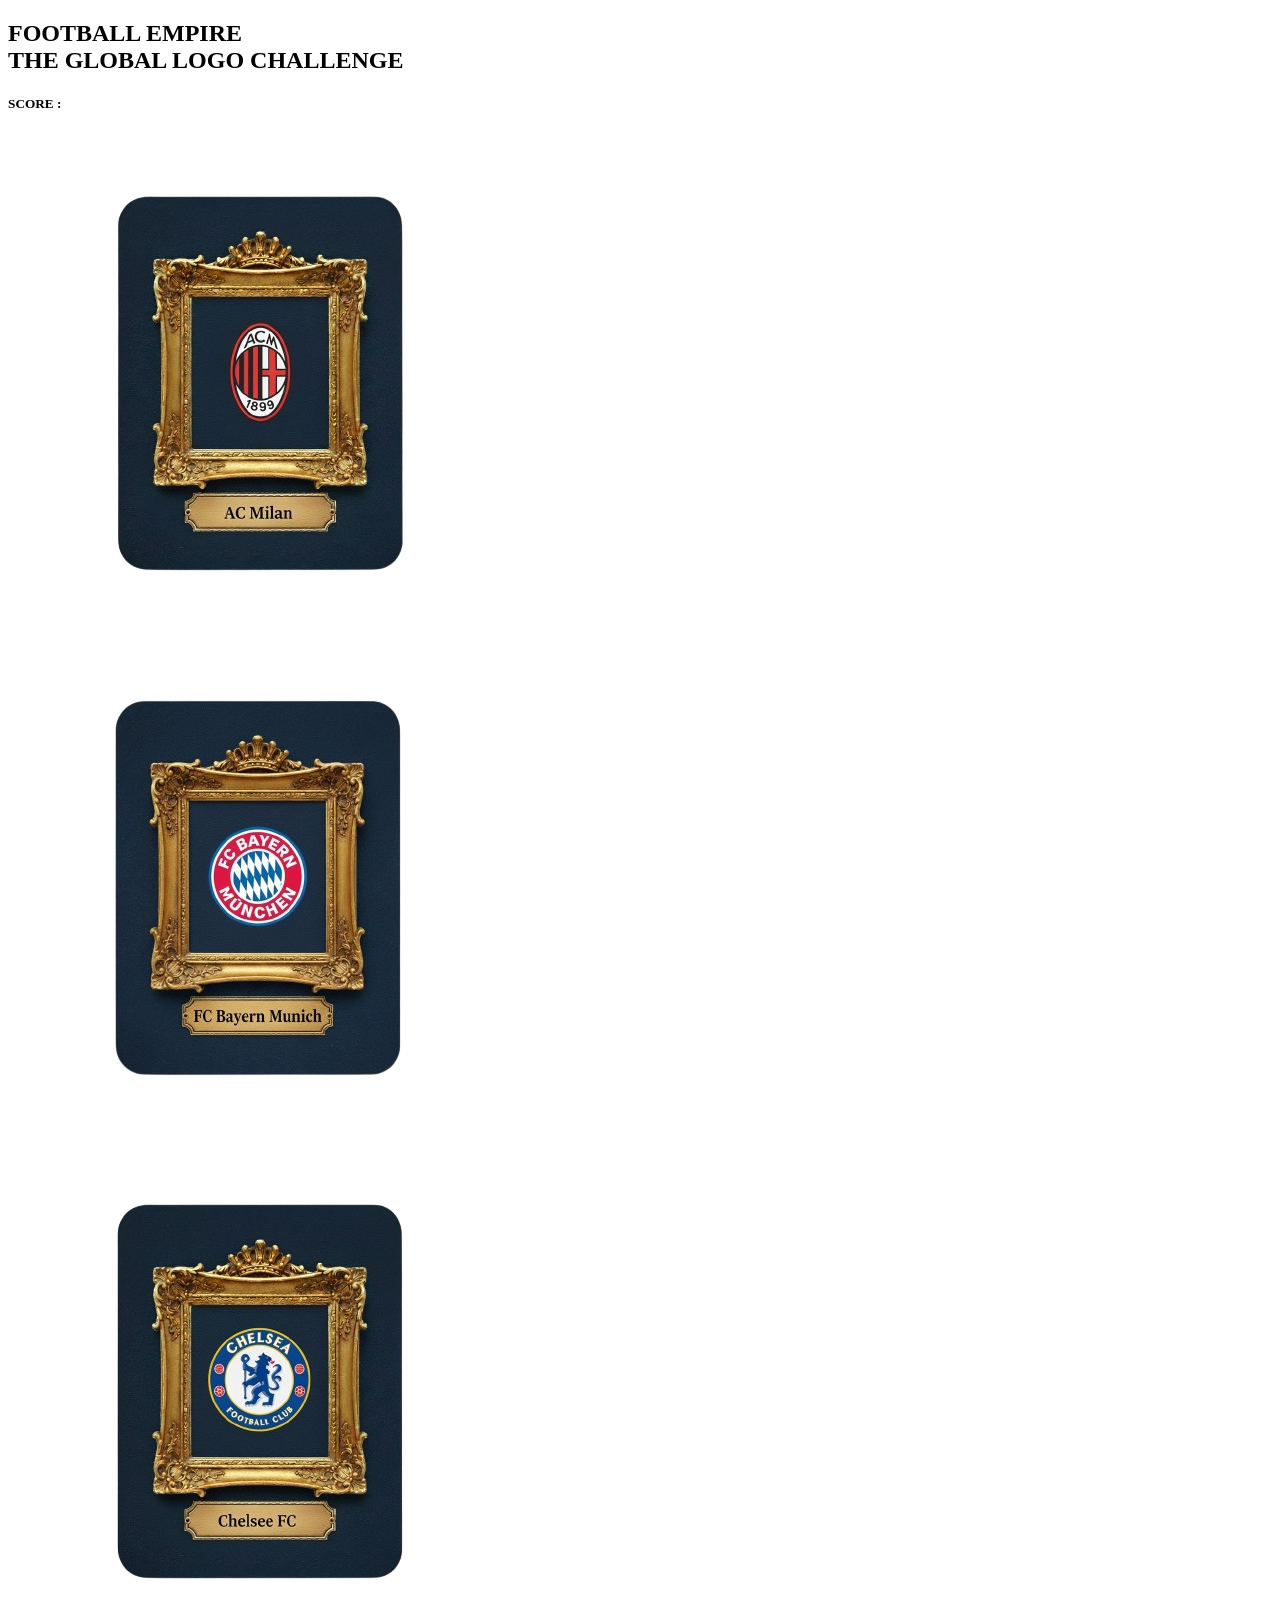
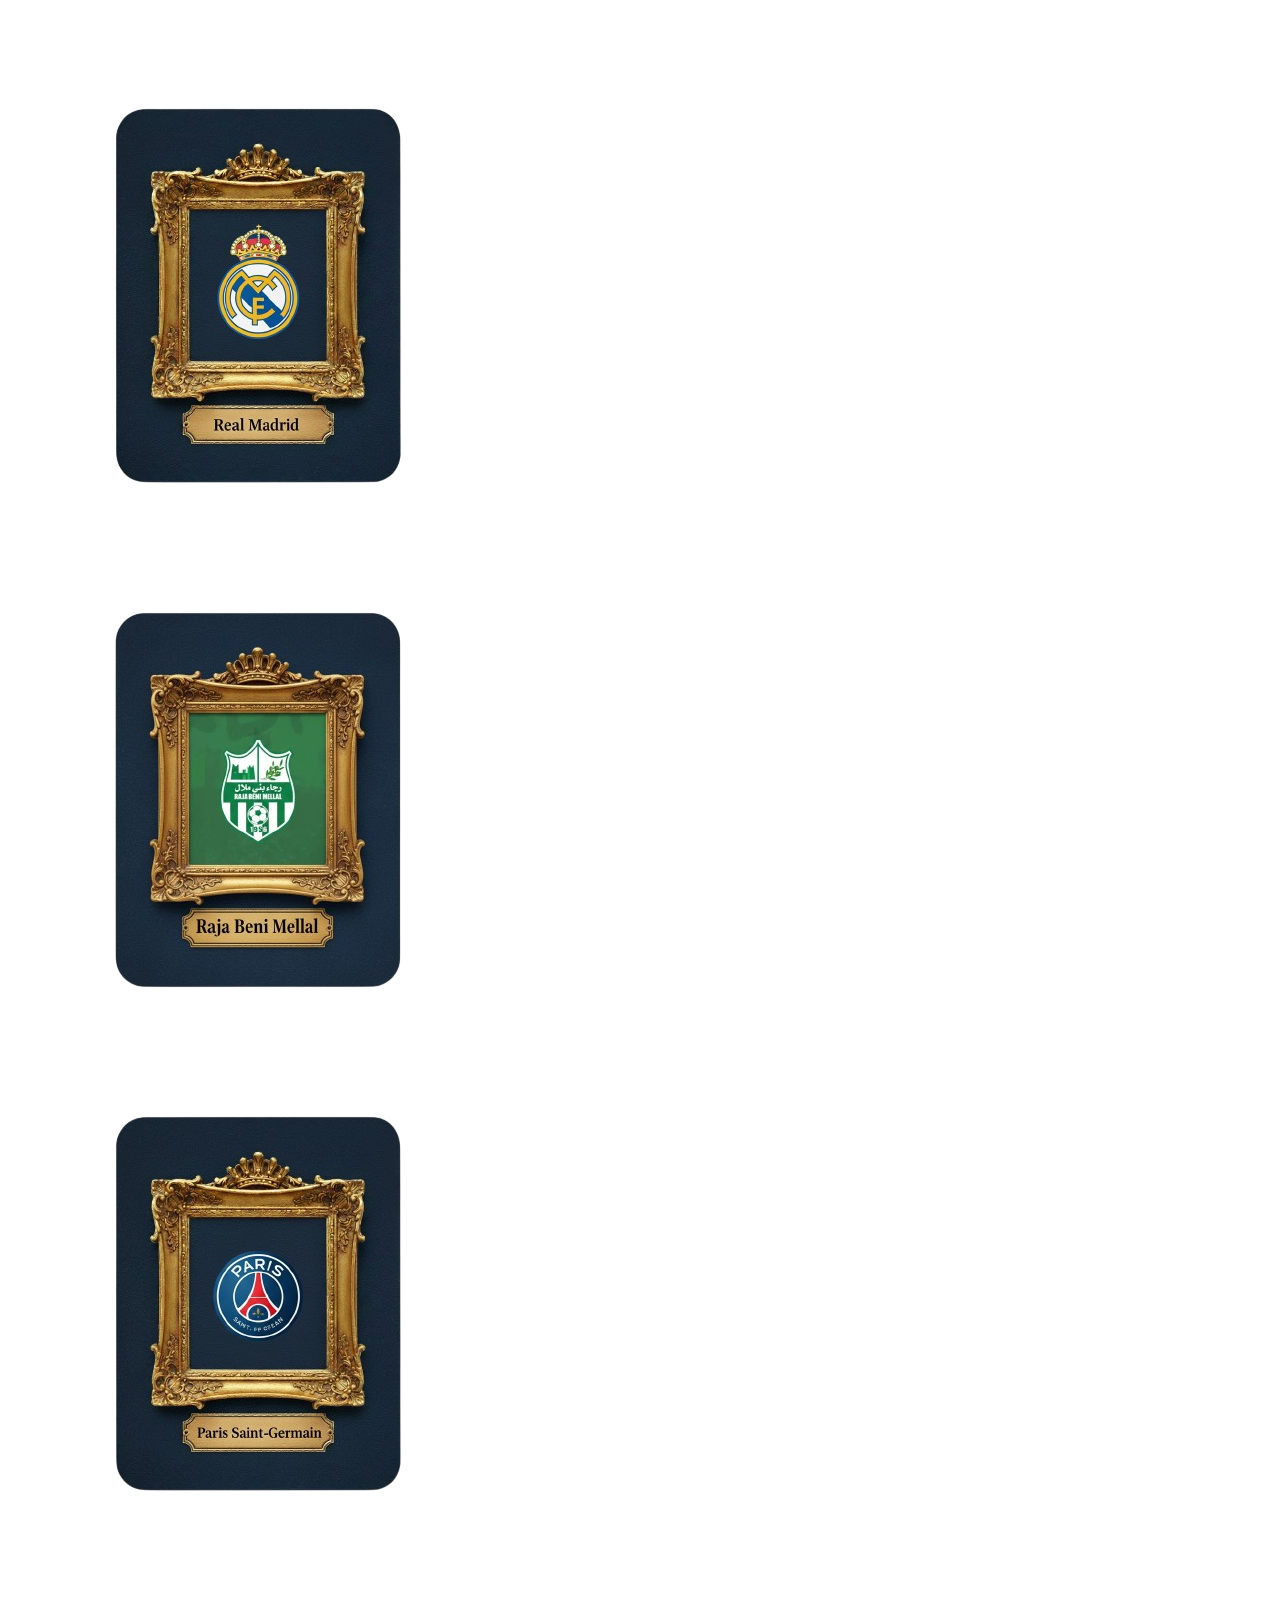
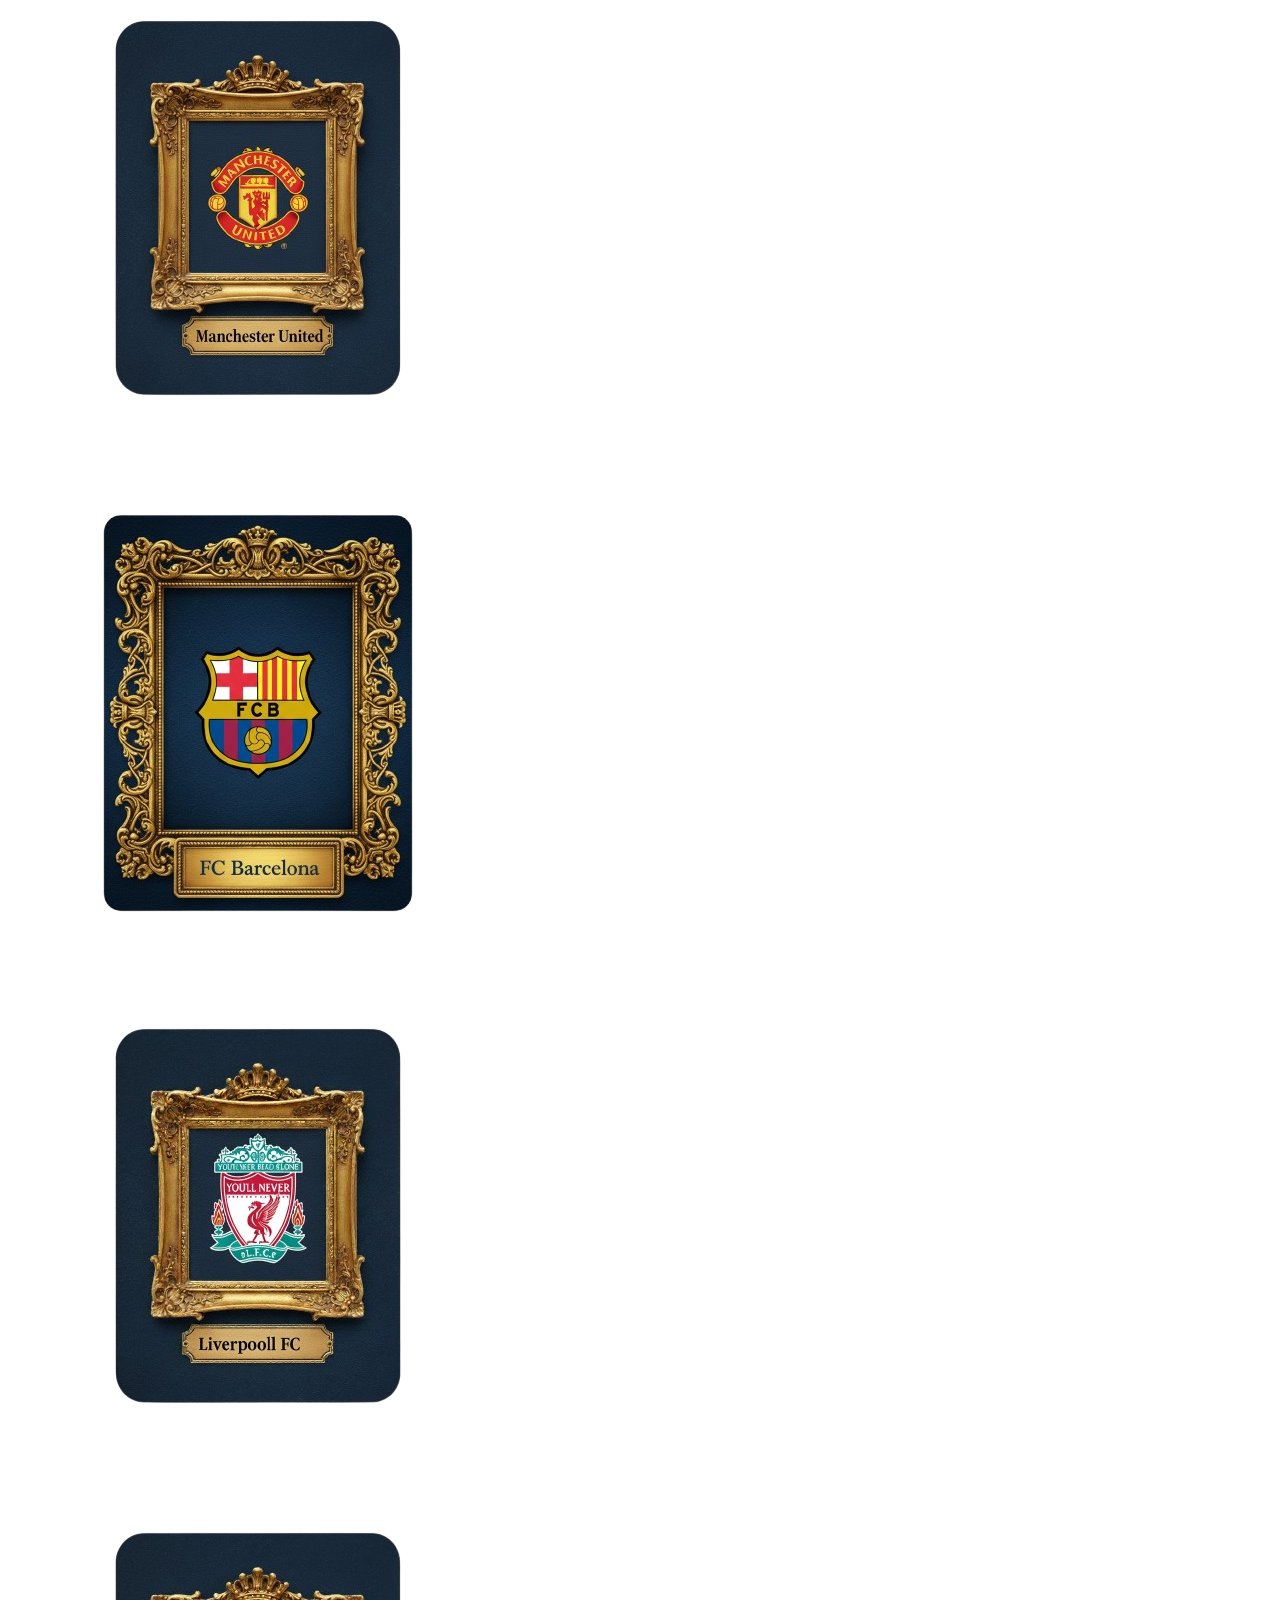
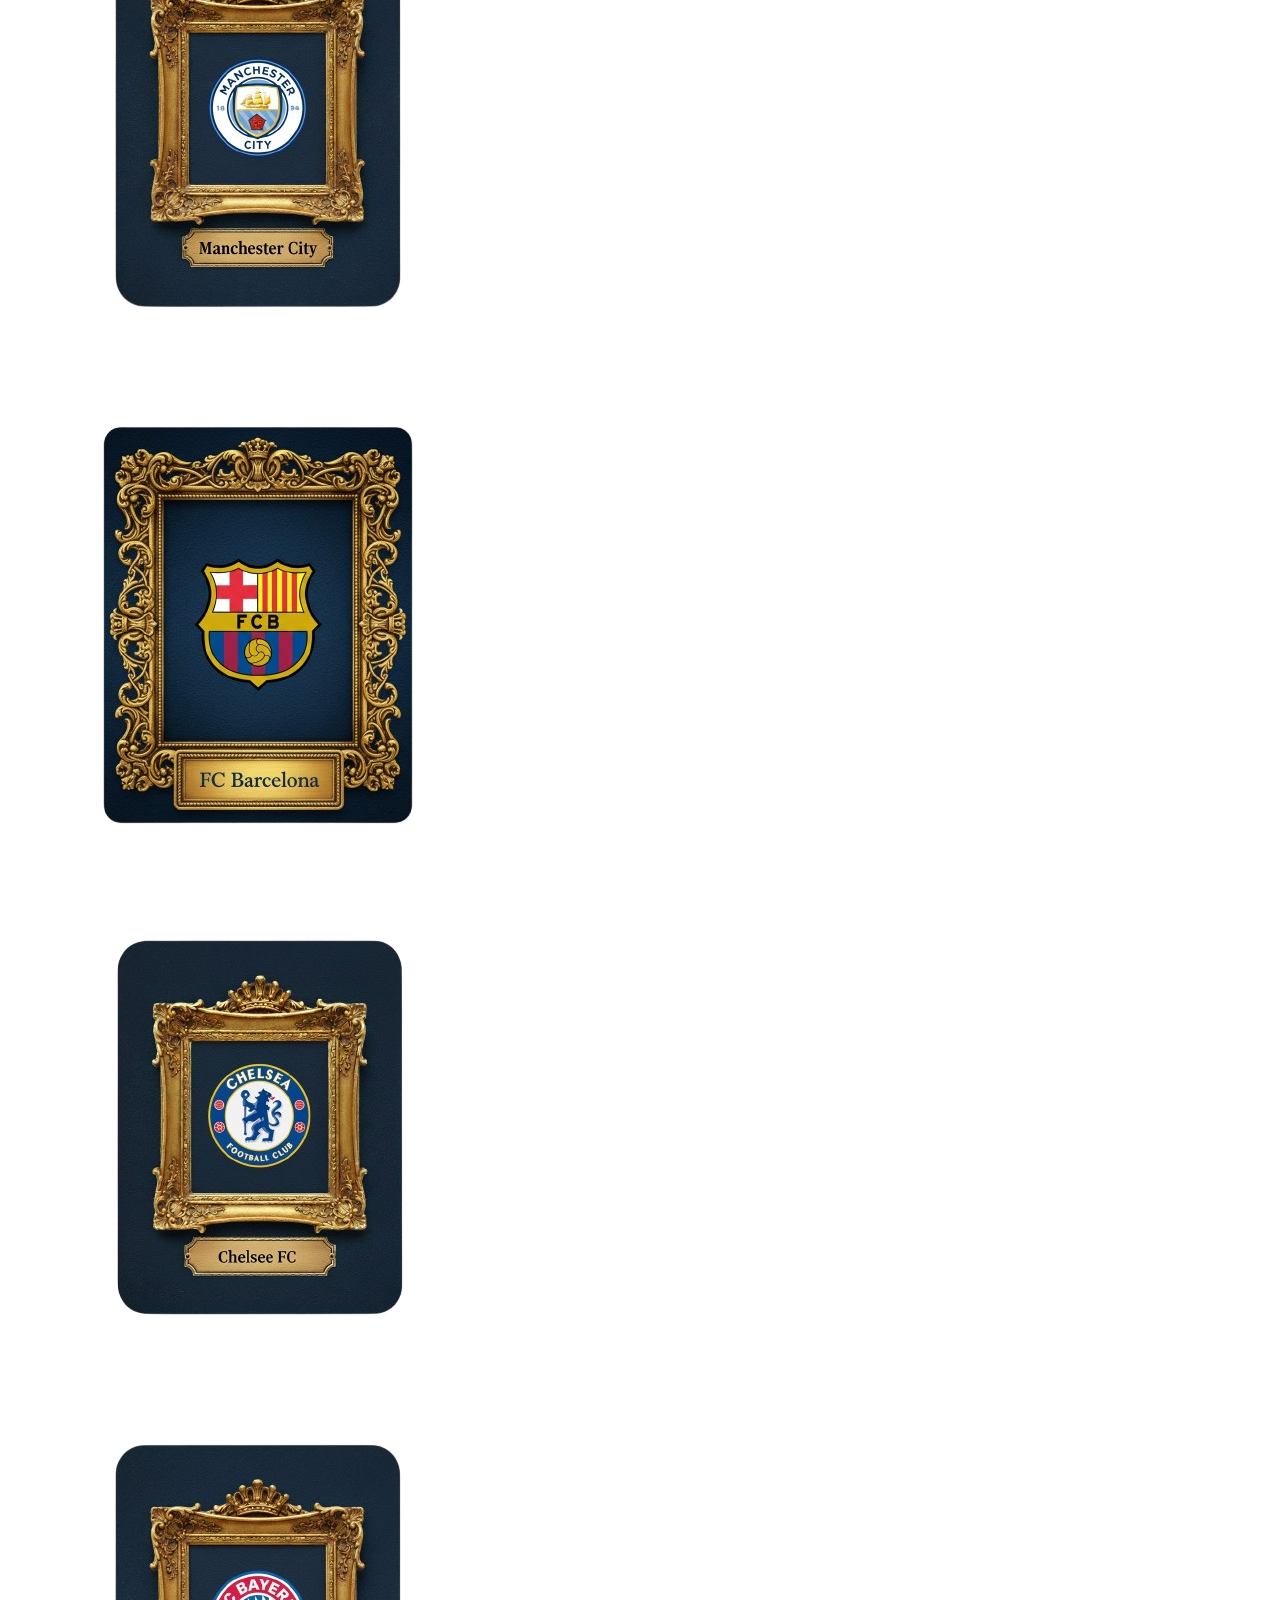
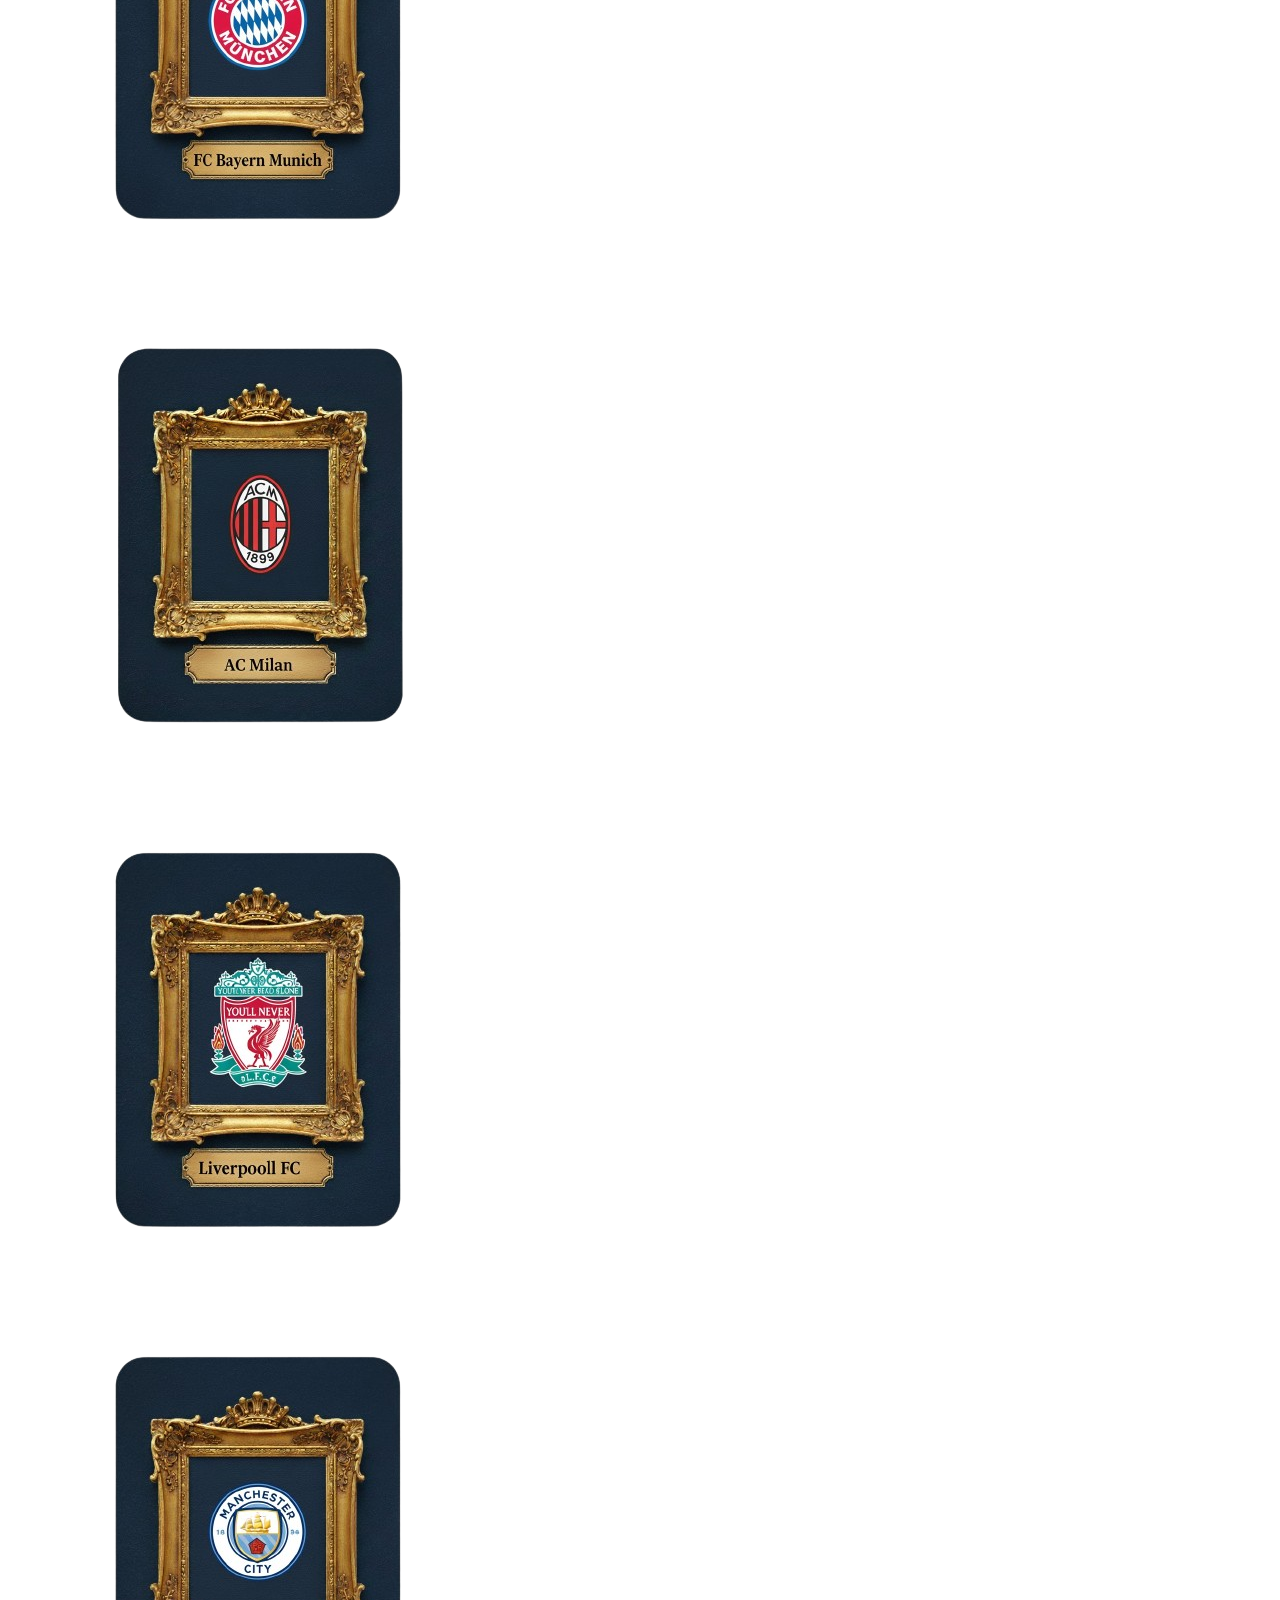
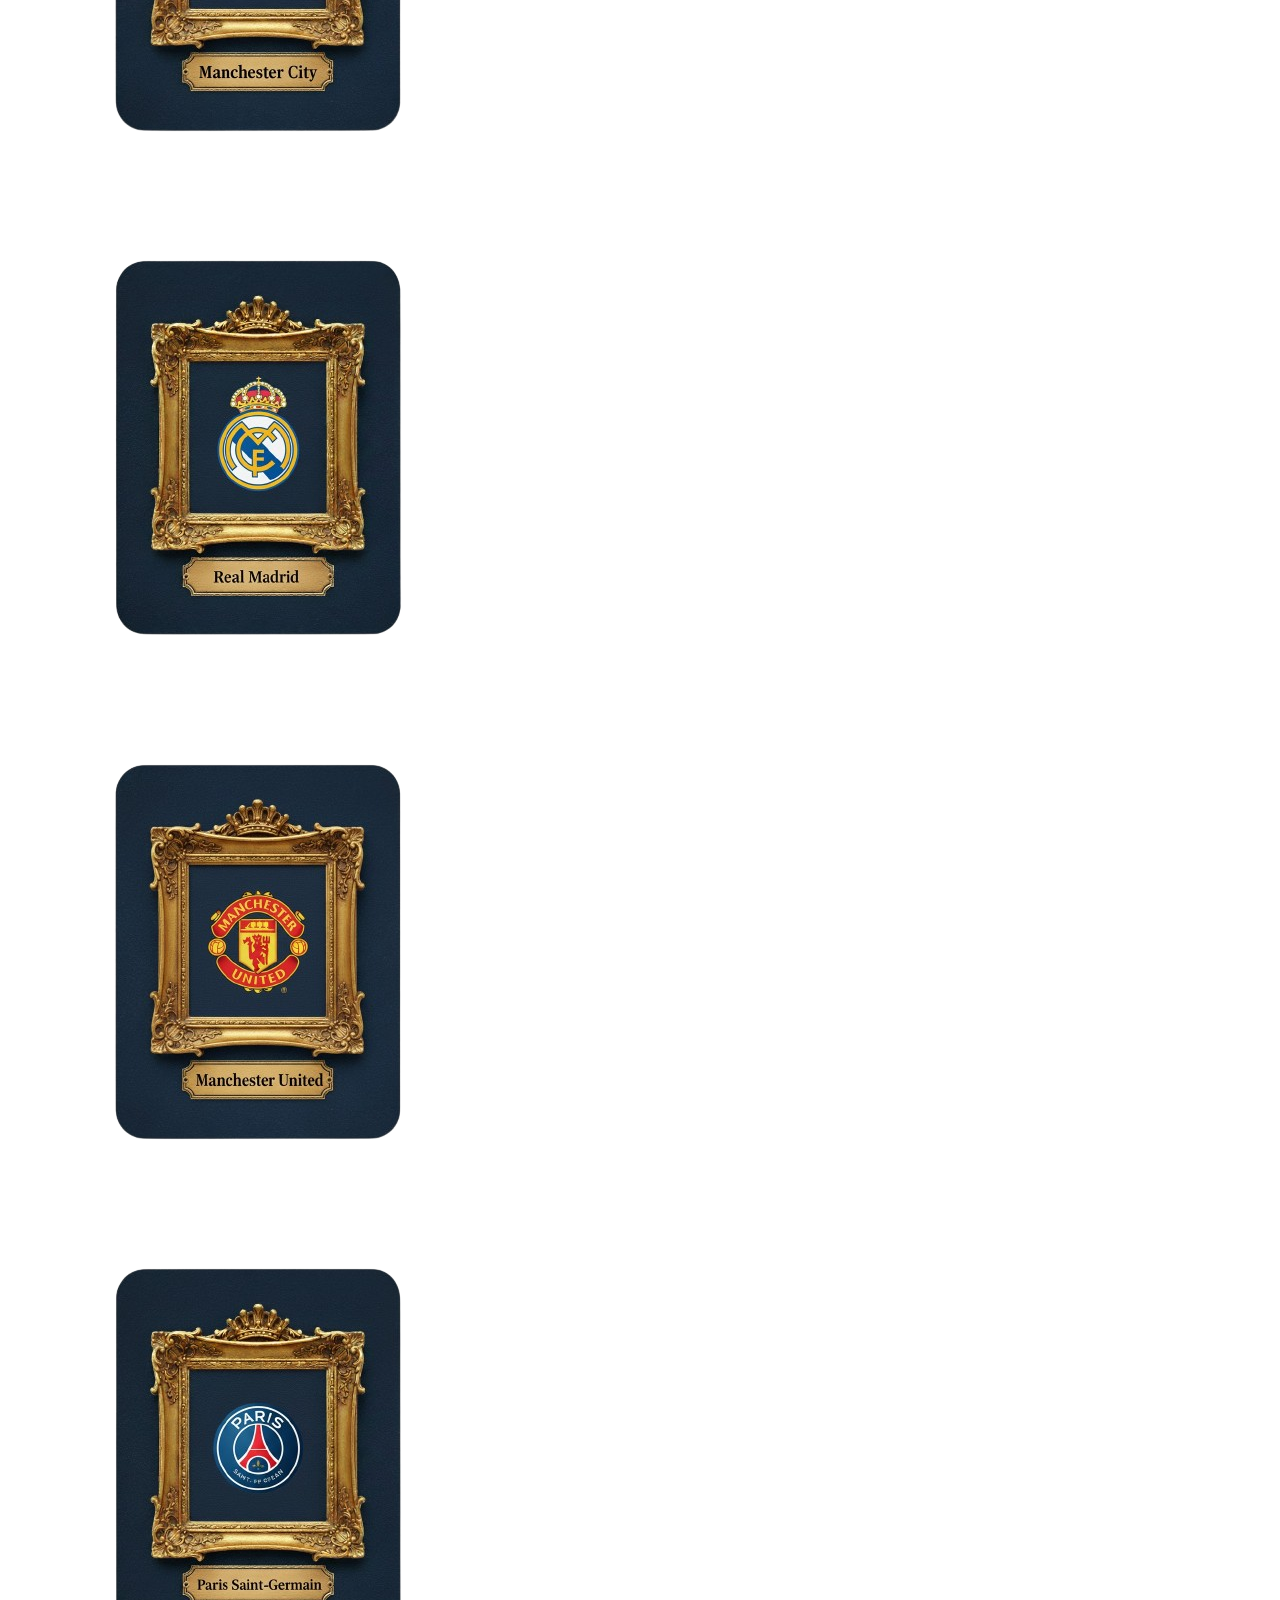
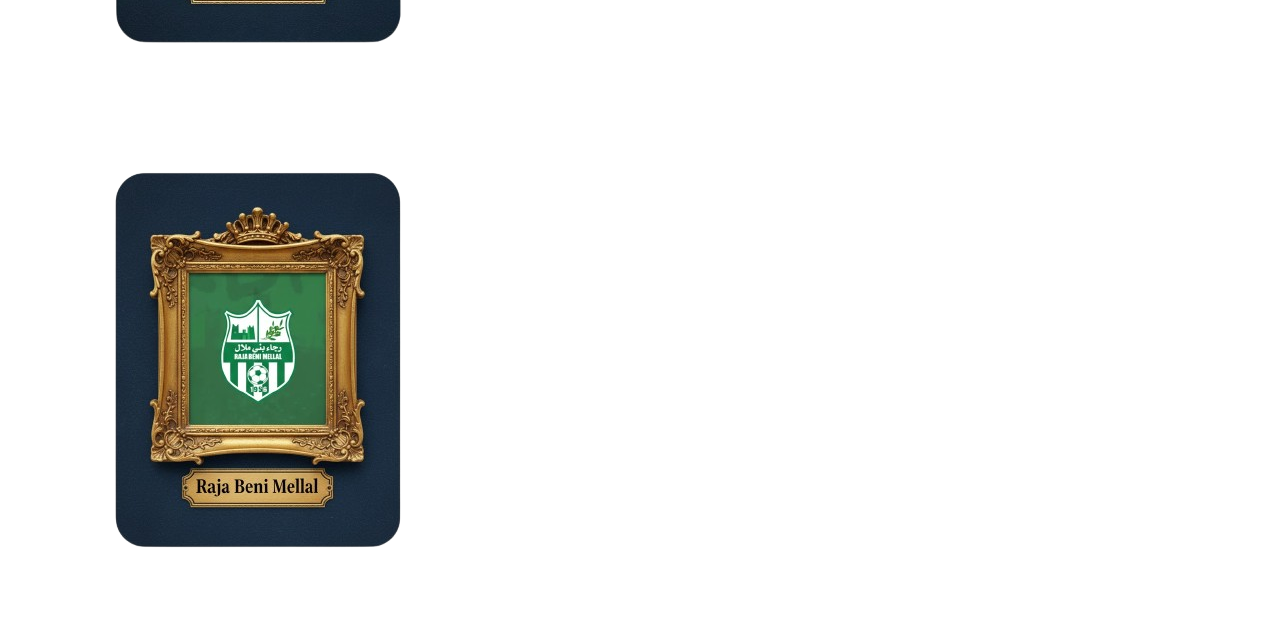
==== Memory-Game/index.html @ e9a053eb "add html code of all sections" ====
<!DOCTYPE html>
<html lang="en">
<head>
    <meta charset="UTF-8">
    <meta name="viewport" content="width=device-width, initial-scale=1.0">
    <title>Visca Barça , Visca Catalonia</title>
    <link rel="stylesheet" href="style.css">
      <!-- <link rel="stylesheet" href="./output.css"> -->
         <!-- <script src="https://cdn.tailwindcss.com"></script> -->




</head>
<body>
    <header>
        <!-- navbar !! -->
    </header>
<main>
    <!-- Title Sectioon -->
    <section class="title-section">
        <div class="title text-2xl">
            <h1>FOOTBALL EMPIRE <br> THE GLOBAL LOGO CHALLENGE</h1>
        </div>
        <div class="infos-container">
            <h5 id="score">SCORE : <span></span></h5>
        </div>
    </section>
    <section class="cards-section grid ">
        <div class="card">
            <div class="face front"></div>
            <div class="face back">
                <img src="./imgs/acmilan.png" alt="">
            </div>
        </div>

        <div class="card">
             <div class="face front"></div>
            <div class="face back">
                <img src="./imgs/bayern.png" alt="">
            </div>
        </div>

        <div class="card">
             <div class="face front"></div>
            <div class="face back">
                <img src="./imgs/chelsea.png" alt="">
            </div>
        </div>

        <div class="card">
             <div class="face front"></div>
            <div class="face back">
                <img src="./imgs/real-madrid.png" alt="">
            </div>
        </div>

        <div class="card">
             <div class="face front"></div>
            <div class="face back">
                <img src="./imgs/raja-beni-mellal.png" alt="">
            </div>
        </div>

        <div class="card">
             <div class="face front"></div>
            <div class="face back">
                <img src="./imgs/psg.png" alt="">
            </div>
        </div>

        <div class="card">
             <div class="face front"></div>
            <div class="face back">
                <img src="./imgs/man-united.png" alt="">
            </div>
        </div>

        <div class="card">
             <div class="face front"></div>
            <div class="face back">
                <img src="./imgs/fcbarcelona.png" alt="">
            </div>
        </div>

        <div class="card">
             <div class="face front"></div>
            <div class="face back">
                <img src="./imgs/liverpool.png" alt="">
            </div>
        </div>

        <div class="card">
             <div class="face front"></div>
            <div class="face back">
                <img src="./imgs/man-city.png" alt="">
            </div>
        </div>

        <div class="card">
             <div class="face front"></div>
            <div class="face back">
                <img src="./imgs/fcbarcelona.png" alt="">
            </div>
        </div>

        <div class="card">
             <div class="face front"></div>
            <div class="face back">
                <img src="./imgs/chelsea.png" alt="">
            </div>
        </div>

        <div class="card">
             <div class="face front"></div>
            <div class="face back">
                <img src="./imgs/bayern.png" alt="">
            </div>
        </div>

        <div class="card">
             <div class="face front"></div>
            <div class="face back">
                <img src="./imgs/acmilan.png" alt="">
            </div>
        </div>

        <div class="card">
             <div class="face front"></div>
            <div class="face back">
                <img src="./imgs/liverpool.png" alt="">
            </div>
        </div>

        <div class="card">
             <div class="face front"></div>
            <div class="face back">
                <img src="./imgs/man-city.png" alt="">
            </div>
        </div>

        <div class="card">
             <div class="face front"></div>
            <div class="face back">
                <img src="./imgs/real-madrid.png" alt="">
            </div>
        </div>

        <div class="card">
             <div class="face front"></div>
            <div class="face back">
                <img src="./imgs/man-united.png" alt="">
            </div>
        </div>

        <div class="card">
             <div class="face front"></div>
            <div class="face back">
                <img src="./imgs/psg.png" alt="">
            </div>
        </div>
        
        <div class="card">
             <div class="face front"></div>
            <div class="face back">
                <img src="./imgs/raja-beni-mellal.png" alt="">
            </div>
        </div>

    </section>

</main>

    <footer>
        <!-- footer here -->
    </footer>
    <script src="script.js"></script>
</body>
</html>
---- Memory-Game/style.css ----
*{
    box-sizing: border-box;
}
body{
    font-family: fantasy;
}
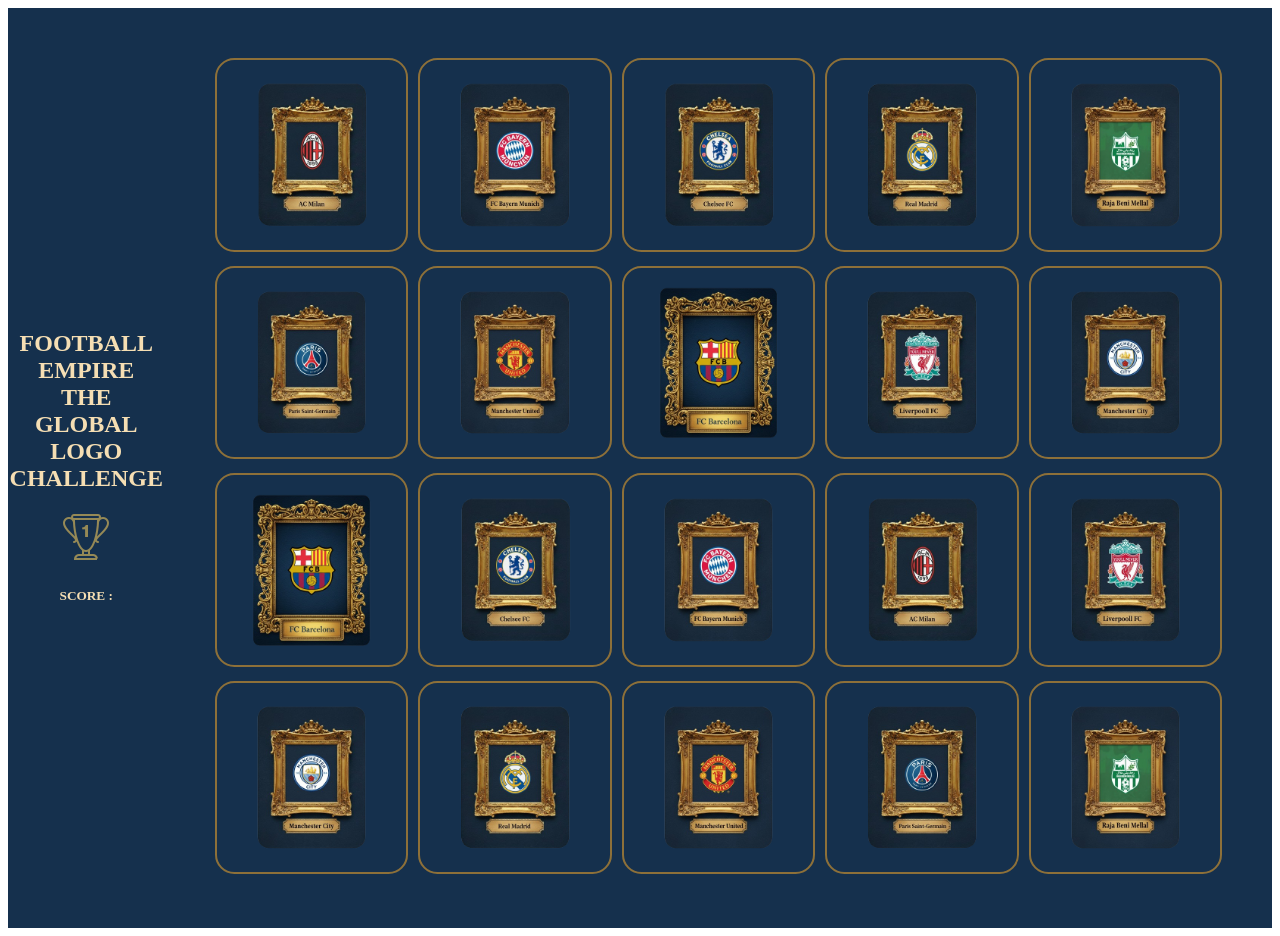
==== commit 92e63a4f: "fix somethings in css and add custom attribute for each card" ====
--- a/Memory-Game/index.html
+++ b/Memory-Game/index.html
@@ -16,151 +16,152 @@
     <header>
         <!-- navbar !! -->
     </header>
-<main>
+<main class="container">
     <!-- Title Sectioon -->
     <section class="title-section">
-        <div class="title text-2xl">
+        <div class="title">
             <h1>FOOTBALL EMPIRE <br> THE GLOBAL LOGO CHALLENGE</h1>
         </div>
         <div class="infos-container">
+            <img src="./imgs/icons8-trophée-50.png" alt="">
             <h5 id="score">SCORE : <span></span></h5>
         </div>
     </section>
-    <section class="cards-section grid ">
-        <div class="card">
+    <section class="cards-section">
+        <div class="card" data-team-logo="acmilan">
             <div class="face front"></div>
             <div class="face back">
                 <img src="./imgs/acmilan.png" alt="">
             </div>
         </div>
 
-        <div class="card">
+        <div class="card" data-team-logo="bayern">
              <div class="face front"></div>
             <div class="face back">
                 <img src="./imgs/bayern.png" alt="">
             </div>
         </div>
 
-        <div class="card">
+        <div class="card" data-team-logo="chelsea">
              <div class="face front"></div>
             <div class="face back">
                 <img src="./imgs/chelsea.png" alt="">
             </div>
         </div>
 
-        <div class="card">
+        <div class="card" data-team-logo="real-madrid">
              <div class="face front"></div>
             <div class="face back">
                 <img src="./imgs/real-madrid.png" alt="">
             </div>
         </div>
 
-        <div class="card">
+        <div class="card" data-team-logo="raja-beni-mellal">
              <div class="face front"></div>
             <div class="face back">
                 <img src="./imgs/raja-beni-mellal.png" alt="">
             </div>
         </div>
 
-        <div class="card">
+        <div class="card" data-team-logo="psg">
              <div class="face front"></div>
             <div class="face back">
                 <img src="./imgs/psg.png" alt="">
             </div>
         </div>
 
-        <div class="card">
+        <div class="card" data-team-logo="man-united">
              <div class="face front"></div>
             <div class="face back">
                 <img src="./imgs/man-united.png" alt="">
             </div>
         </div>
 
-        <div class="card">
+        <div class="card" data-team-logo="fcbarcelona">
              <div class="face front"></div>
             <div class="face back">
                 <img src="./imgs/fcbarcelona.png" alt="">
             </div>
         </div>
 
-        <div class="card">
+        <div class="card" data-team-logo="liverpool">
              <div class="face front"></div>
             <div class="face back">
                 <img src="./imgs/liverpool.png" alt="">
             </div>
         </div>
 
-        <div class="card">
+        <div class="card" data-team-logo="man-city">
              <div class="face front"></div>
             <div class="face back">
                 <img src="./imgs/man-city.png" alt="">
             </div>
         </div>
 
-        <div class="card">
+        <div class="card" data-team-logo="fcbarcelona" >
              <div class="face front"></div>
             <div class="face back">
                 <img src="./imgs/fcbarcelona.png" alt="">
             </div>
         </div>
 
-        <div class="card">
+        <div class="card" data-team-logo="chelsea">
              <div class="face front"></div>
             <div class="face back">
                 <img src="./imgs/chelsea.png" alt="">
             </div>
         </div>
 
-        <div class="card">
+        <div class="card" data-team-logo="bayern">
              <div class="face front"></div>
             <div class="face back">
                 <img src="./imgs/bayern.png" alt="">
             </div>
         </div>
 
-        <div class="card">
+        <div class="card" data-team-logo="acmilan">
              <div class="face front"></div>
             <div class="face back">
                 <img src="./imgs/acmilan.png" alt="">
             </div>
         </div>
 
-        <div class="card">
+        <div class="card" data-team-logo="liverpool">
              <div class="face front"></div>
             <div class="face back">
                 <img src="./imgs/liverpool.png" alt="">
             </div>
         </div>
 
-        <div class="card">
+        <div class="card" data-team-logo="man-city">
              <div class="face front"></div>
             <div class="face back">
                 <img src="./imgs/man-city.png" alt="">
             </div>
         </div>
 
-        <div class="card">
+        <div class="card" data-team-logo="real-madrid">
              <div class="face front"></div>
             <div class="face back">
                 <img src="./imgs/real-madrid.png" alt="">
             </div>
         </div>
 
-        <div class="card">
+        <div class="card" data-team-logo="man-united">
              <div class="face front"></div>
             <div class="face back">
                 <img src="./imgs/man-united.png" alt="">
             </div>
         </div>
 
-        <div class="card">
+        <div class="card" data-team-logo="psg">
              <div class="face front"></div>
             <div class="face back">
                 <img src="./imgs/psg.png" alt="">
             </div>
         </div>
         
-        <div class="card">
+        <div class="card" data-team-logo="raja-beni-mellal">
              <div class="face front"></div>
             <div class="face back">
                 <img src="./imgs/raja-beni-mellal.png" alt="">
--- a/Memory-Game/style.css
+++ b/Memory-Game/style.css
@@ -3,4 +3,34 @@
 }
 body{
     font-family: fantasy;
-}+}
+
+.container{
+    background-color: #15304d;
+    display: flex;
+    justify-content: center;
+    align-items: center;
+}
+
+.container .title-section{
+    text-align: center;
+    color: wheat;
+}
+
+.container .cards-section{
+    padding: 50px;
+    display: grid;
+    grid-template-columns: repeat(5,1fr);
+    justify-content: center;
+    align-items: center;
+    gap: 10px;
+
+}
+
+.container .cards-section .card img{
+    width: 21.5vh;
+    height: 50%;
+    border: 2px solid #8d7039;
+    border-radius: 10%;
+    
+}
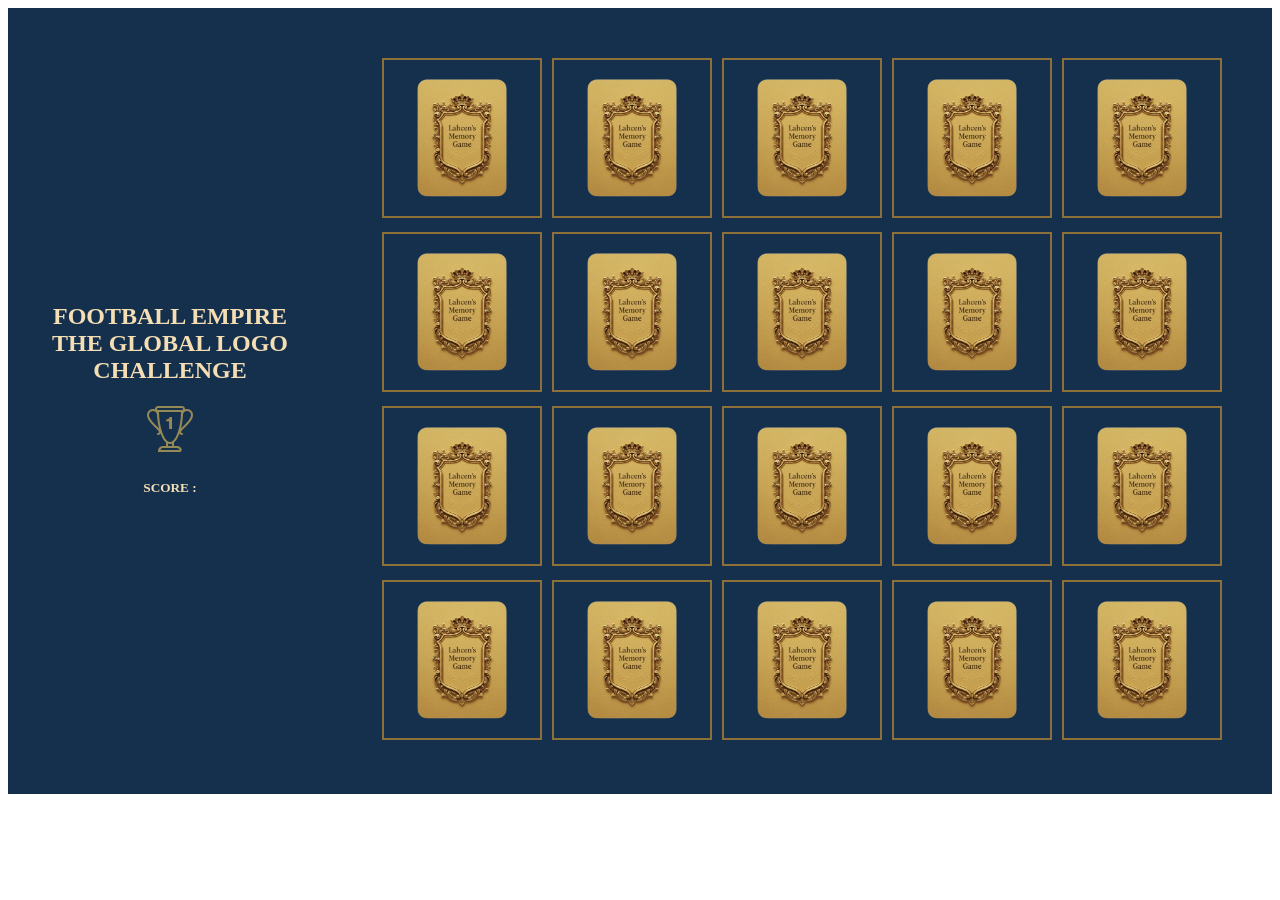
==== commit 214de305: "make cards random order after every refresh" ====
--- a/Memory-Game/index.html
+++ b/Memory-Game/index.html
@@ -29,140 +29,180 @@
     </section>
     <section class="cards-section">
         <div class="card" data-team-logo="acmilan">
-            <div class="face front"></div>
+            <div class="face front">
+                <img src="./imgs/front-pic.png" alt="">
+            </div>
             <div class="face back">
                 <img src="./imgs/acmilan.png" alt="">
             </div>
         </div>
 
         <div class="card" data-team-logo="bayern">
-             <div class="face front"></div>
+             <div class="face front">
+                <img src="./imgs/front-pic.png" alt="">
+            </div>
             <div class="face back">
                 <img src="./imgs/bayern.png" alt="">
             </div>
         </div>
 
         <div class="card" data-team-logo="chelsea">
-             <div class="face front"></div>
+             <div class="face front">
+                <img src="./imgs/front-pic.png" alt="">
+            </div>
             <div class="face back">
                 <img src="./imgs/chelsea.png" alt="">
             </div>
         </div>
 
         <div class="card" data-team-logo="real-madrid">
-             <div class="face front"></div>
+             <div class="face front">
+                <img src="./imgs/front-pic.png" alt="">
+            </div>
             <div class="face back">
                 <img src="./imgs/real-madrid.png" alt="">
             </div>
         </div>
 
         <div class="card" data-team-logo="raja-beni-mellal">
-             <div class="face front"></div>
+             <div class="face front">
+                <img src="./imgs/front-pic.png" alt="">
+            </div>
             <div class="face back">
                 <img src="./imgs/raja-beni-mellal.png" alt="">
             </div>
         </div>
 
         <div class="card" data-team-logo="psg">
-             <div class="face front"></div>
+             <div class="face front">
+                <img src="./imgs/front-pic.png" alt="">
+            </div>
             <div class="face back">
                 <img src="./imgs/psg.png" alt="">
             </div>
         </div>
 
         <div class="card" data-team-logo="man-united">
-             <div class="face front"></div>
+             <div class="face front">
+                <img src="./imgs/front-pic.png" alt="">
+            </div>
             <div class="face back">
                 <img src="./imgs/man-united.png" alt="">
             </div>
         </div>
 
         <div class="card" data-team-logo="fcbarcelona">
-             <div class="face front"></div>
+             <div class="face front">
+                <img src="./imgs/front-pic.png" alt="">
+            </div>
             <div class="face back">
                 <img src="./imgs/fcbarcelona.png" alt="">
             </div>
         </div>
 
         <div class="card" data-team-logo="liverpool">
-             <div class="face front"></div>
+             <div class="face front">
+                <img src="./imgs/front-pic.png" alt="">
+            </div>
             <div class="face back">
                 <img src="./imgs/liverpool.png" alt="">
             </div>
         </div>
 
         <div class="card" data-team-logo="man-city">
-             <div class="face front"></div>
+             <div class="face front">
+                <img src="./imgs/front-pic.png" alt="">
+            </div>
             <div class="face back">
                 <img src="./imgs/man-city.png" alt="">
             </div>
         </div>
 
         <div class="card" data-team-logo="fcbarcelona" >
-             <div class="face front"></div>
+             <div class="face front">
+                <img src="./imgs/front-pic.png" alt="">
+            </div>
             <div class="face back">
                 <img src="./imgs/fcbarcelona.png" alt="">
             </div>
         </div>
 
         <div class="card" data-team-logo="chelsea">
-             <div class="face front"></div>
+             <div class="face front">
+                <img src="./imgs/front-pic.png" alt="">
+            </div>
             <div class="face back">
                 <img src="./imgs/chelsea.png" alt="">
             </div>
         </div>
 
         <div class="card" data-team-logo="bayern">
-             <div class="face front"></div>
+             <div class="face front">
+                <img src="./imgs/front-pic.png" alt="">
+            </div>
             <div class="face back">
                 <img src="./imgs/bayern.png" alt="">
             </div>
         </div>
 
         <div class="card" data-team-logo="acmilan">
-             <div class="face front"></div>
+             <div class="face front">
+                <img src="./imgs/front-pic.png" alt="">
+            </div>
             <div class="face back">
                 <img src="./imgs/acmilan.png" alt="">
             </div>
         </div>
 
         <div class="card" data-team-logo="liverpool">
-             <div class="face front"></div>
+             <div class="face front">
+                <img src="./imgs/front-pic.png" alt="">
+            </div>
             <div class="face back">
                 <img src="./imgs/liverpool.png" alt="">
             </div>
         </div>
 
         <div class="card" data-team-logo="man-city">
-             <div class="face front"></div>
+             <div class="face front">
+                <img src="./imgs/front-pic.png" alt="">
+            </div>
             <div class="face back">
                 <img src="./imgs/man-city.png" alt="">
             </div>
         </div>
 
         <div class="card" data-team-logo="real-madrid">
-             <div class="face front"></div>
+             <div class="face front">
+                <img src="./imgs/front-pic.png" alt="">
+            </div>
             <div class="face back">
                 <img src="./imgs/real-madrid.png" alt="">
             </div>
         </div>
 
         <div class="card" data-team-logo="man-united">
-             <div class="face front"></div>
+             <div class="face front">
+                <img src="./imgs/front-pic.png" alt="">
+            </div>
             <div class="face back">
                 <img src="./imgs/man-united.png" alt="">
             </div>
         </div>
 
         <div class="card" data-team-logo="psg">
-             <div class="face front"></div>
+             <div class="face front">
+                <img src="./imgs/front-pic.png" alt="">
+            </div>
             <div class="face back">
                 <img src="./imgs/psg.png" alt="">
             </div>
         </div>
         
         <div class="card" data-team-logo="raja-beni-mellal">
-             <div class="face front"></div>
+             <div class="face front">
+                <img src="./imgs/front-pic.png" alt="">
+            </div>
             <div class="face back">
                 <img src="./imgs/raja-beni-mellal.png" alt="">
             </div>
--- a/Memory-Game/style.css
+++ b/Memory-Game/style.css
@@ -1,36 +1,62 @@
-*{
-    box-sizing: border-box;
+* {
+  box-sizing: border-box;
 }
-body{
-    font-family: fantasy;
+body {
+  font-family: fantasy;
 }
 
-.container{
-    background-color: #15304d;
-    display: flex;
-    justify-content: center;
-    align-items: center;
+.container {
+  background-color: #15304d;
+  display: flex;
+  justify-content: center;
+  align-items: center;
 }
 
-.container .title-section{
-    text-align: center;
-    color: wheat;
+.container .title-section {
+  text-align: center;
+  color: wheat;
 }
 
-.container .cards-section{
-    padding: 50px;
-    display: grid;
-    grid-template-columns: repeat(5,1fr);
-    justify-content: center;
-    align-items: center;
-    gap: 10px;
+.container .cards-section {
+  padding: 50px;
+  display: grid;
+  grid-template-columns: repeat(5, 1fr);
+  justify-content: center;
+  align-items: center;
+  gap: 10px;
+}
+
+.container .cards-section .card{
+  width: 160px;
+  border-radius: 10%;
+  cursor: pointer;
+  position: relative;
+  transition: transform 0.5s;
+  transform-style: preserve-3d;
+
 
 }
 
-.container .cards-section .card img{
-    width: 21.5vh;
-    height: 50%;
+.container .cards-section .card img {
+width: 100%;
+  height: 100%;
     border: 2px solid #8d7039;
-    border-radius: 10%;
-    
+
 }
+
+.container .cards-section .card .front {
+    line-height: 160px;
+    position: absolute;
+    /* backface-visibility: hidden; */
+}
+
+.container .cards-section .card .back {
+  transform: rotateY(180deg);
+  transition: 0.5s;
+  backface-visibility: hidden;
+}
+
+.container .cards-section .card.flipped {
+    transform: rotateY(180deg);
+}
+
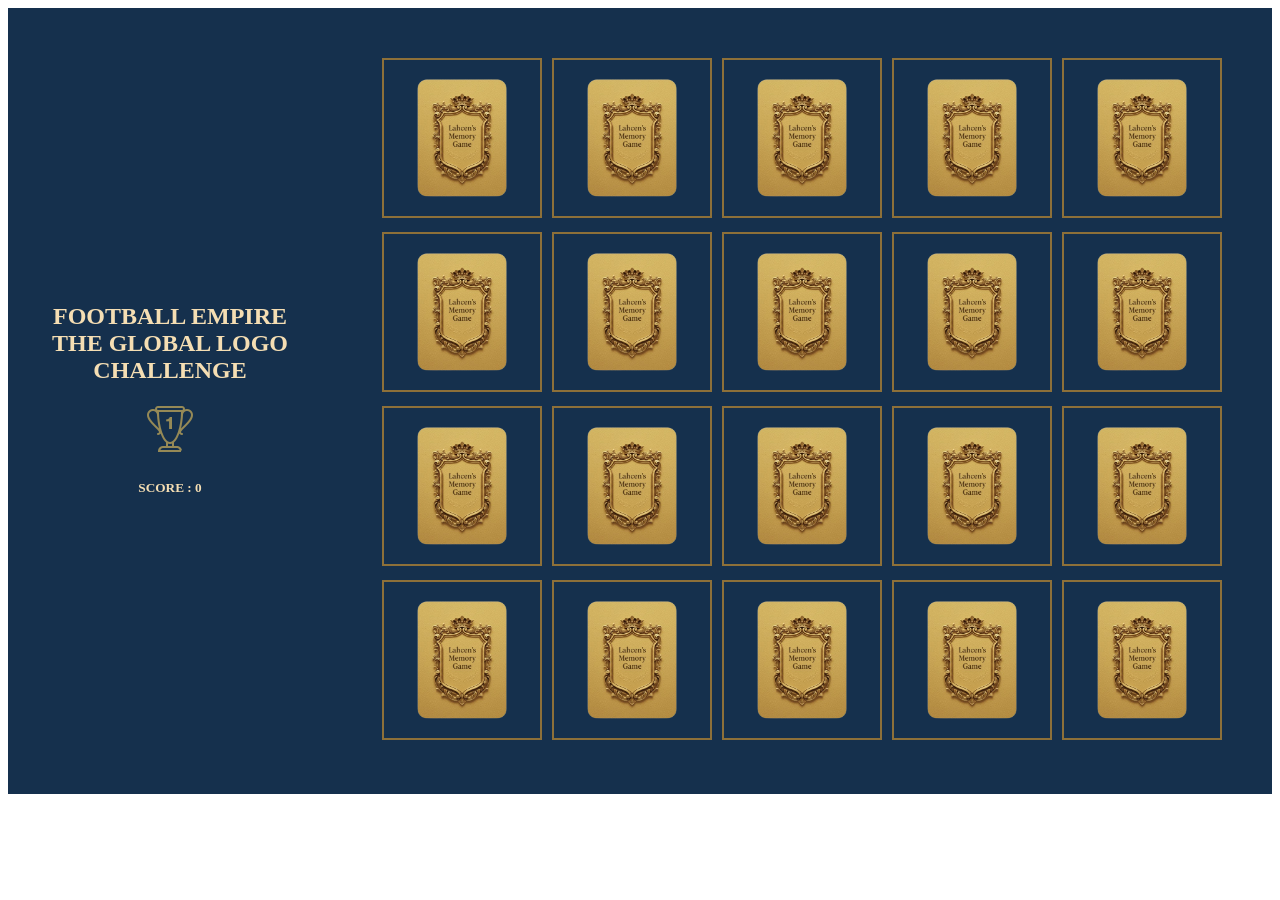
==== commit 58e09ebd: "add logic of checking matched cards" ====
--- a/Memory-Game/index.html
+++ b/Memory-Game/index.html
@@ -24,7 +24,7 @@
         </div>
         <div class="infos-container">
             <img src="./imgs/icons8-trophée-50.png" alt="">
-            <h5 id="score">SCORE : <span></span></h5>
+            <h5>SCORE : <span  id="score">0</span></h5>
         </div>
     </section>
     <section class="cards-section">
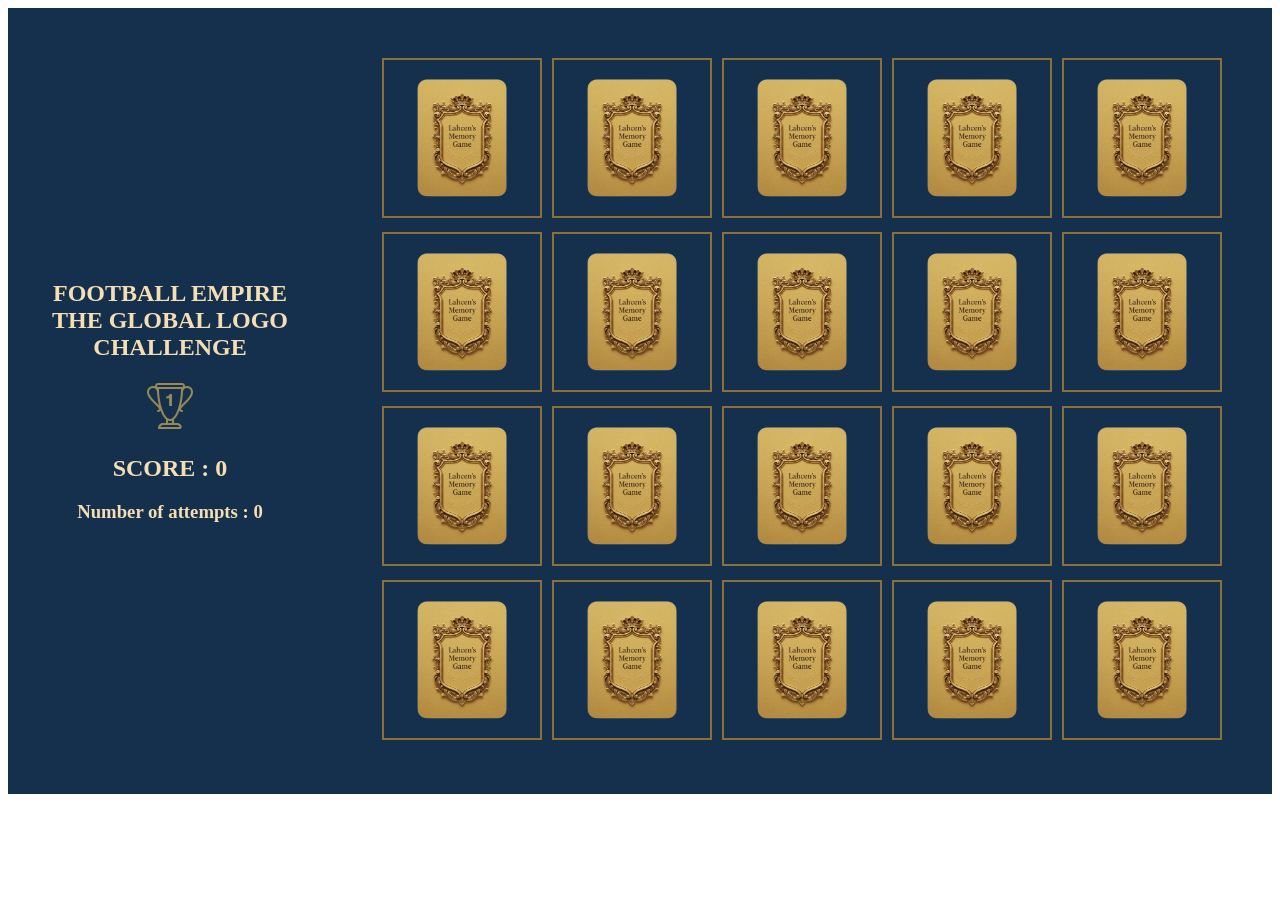
==== commit 296721b2: "add nmbr of attempts and a Win Message" ====
--- a/Memory-Game/index.html
+++ b/Memory-Game/index.html
@@ -24,7 +24,9 @@
         </div>
         <div class="infos-container">
             <img src="./imgs/icons8-trophée-50.png" alt="">
-            <h5>SCORE : <span  id="score">0</span></h5>
+            <h2>SCORE : <span  id="score">0</span></h2>
+            <h1 id="victoire" style="color: red;"></h1>
+            <h3 >Number of attempts : <span id="attempts">0</span></h3>
         </div>
     </section>
     <section class="cards-section">
